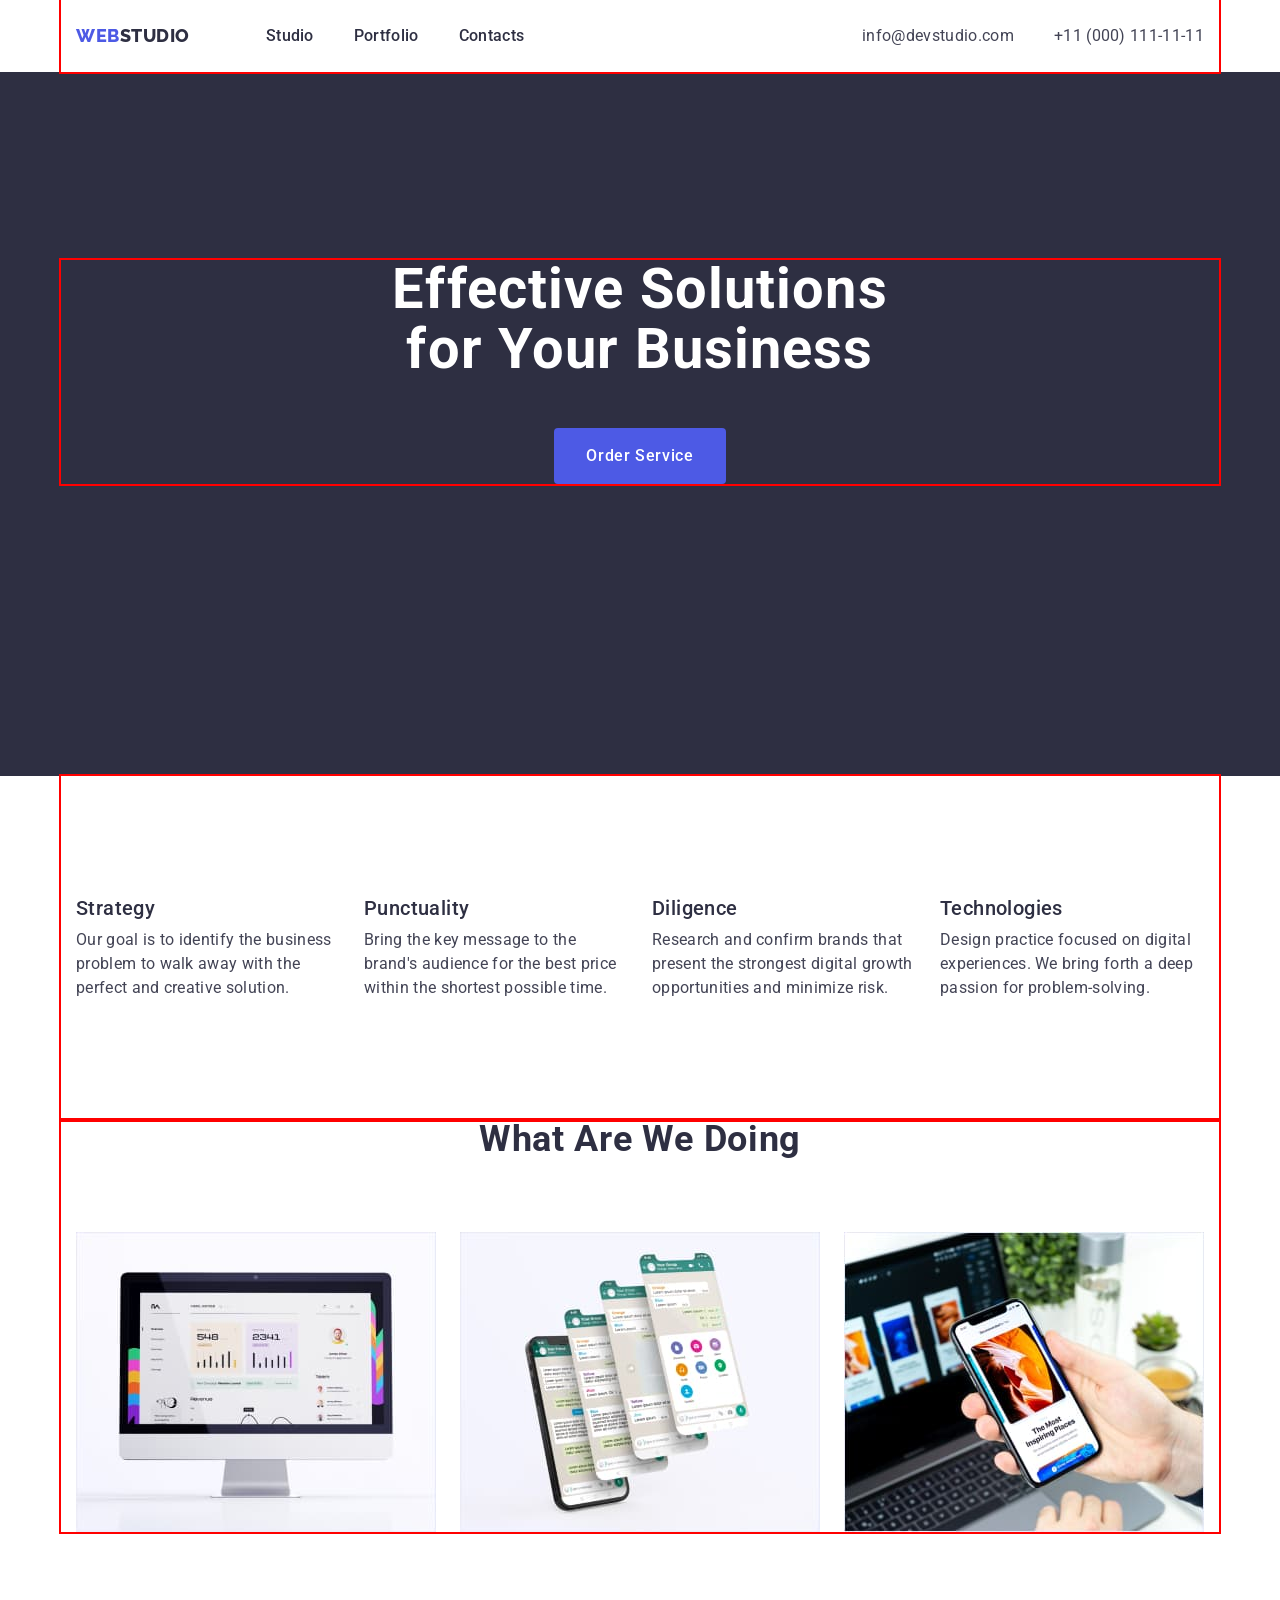
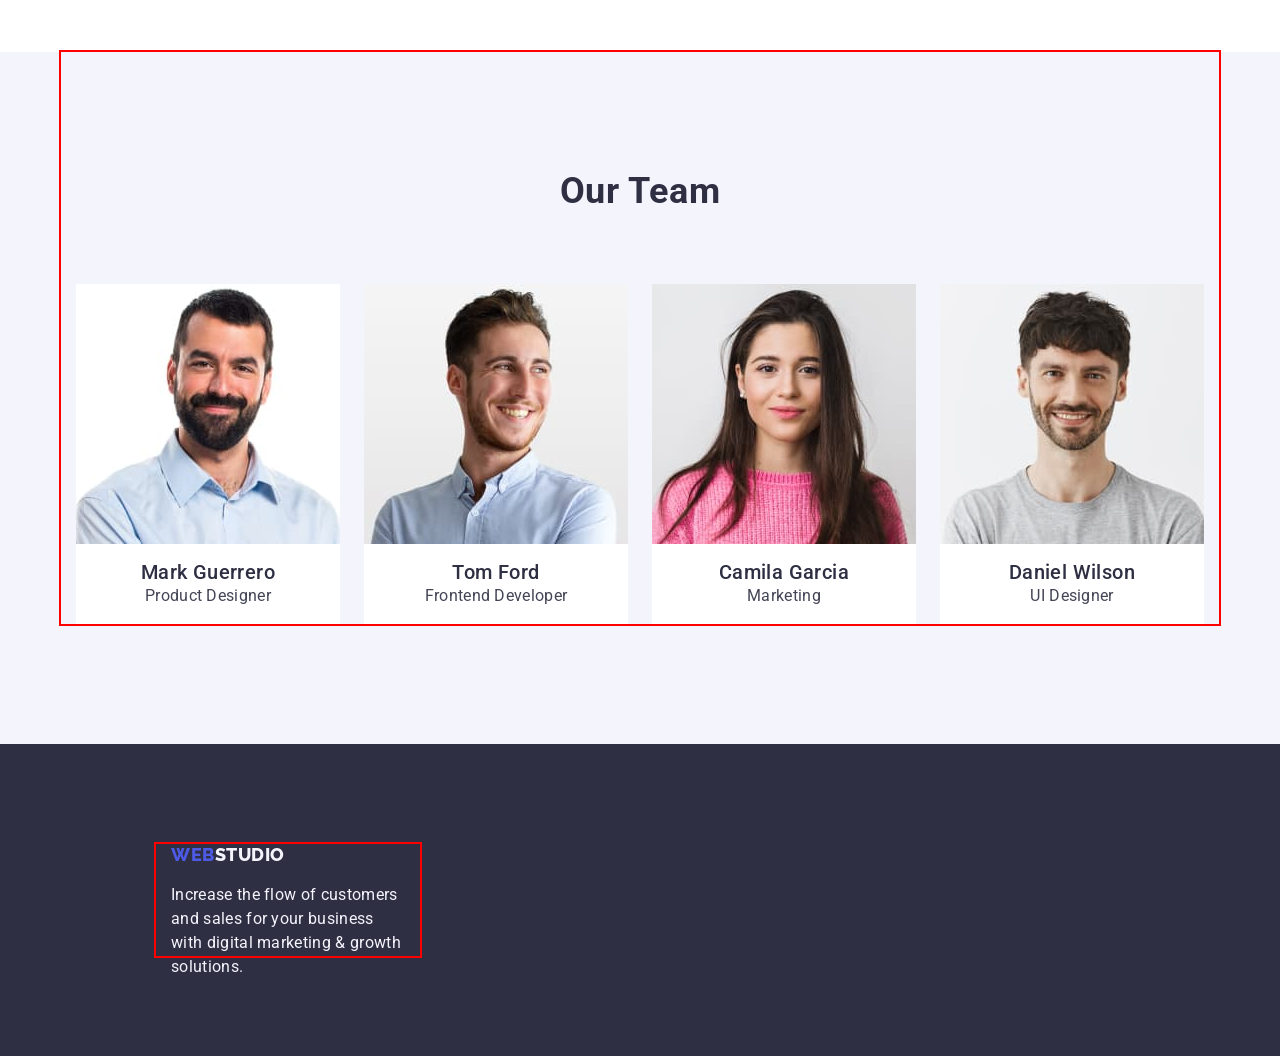
==== index.html @ b0748a9d "hw-03" ====
<!DOCTYPE html>
<html lang="en">
  <head>
    <meta charset="UTF-8" />
    <meta http-equiv="X-UA-Compatible" content="IE=edge" />
    <meta name="viewport" content="width=device-width, initial-scale=1.0" />
    <title>Studio</title>    
    <link rel="preconnect" href="https://fonts.googleapis.com">
<link rel="preconnect" href="https://fonts.gstatic.com" crossorigin>
<link href="https://fonts.googleapis.com/css2?family=Montserrat:wght@400;700&family=Raleway:wght@800&family=Roboto:wght@400;500;700;900&display=swap" rel="stylesheet">
<link rel="stylesheet" href="https://cdn.jsdelivr.net/npm/modern-normalize@1.1.0/modern-normalize.min.css">
<link rel="stylesheet" href="./css/styles.css">
  </head>
  <body>
    <!-- Header -->
    <header class="header">
      <div class="container header-container">
        <nav class="header-navigation">
          <a class="logo link" href="./index.html"
            >Web<span class="logo-studio">Studio</span></a
          >
          <ul class="page-list list">
            <li class="page-item">
              <a class="page-link link" href="./index.html">Studio</a>
            </li>
            <li class="page-item">
              <a class="page-link link" href="./portfolio.html">Portfolio</a>
            </li>
            <li class="page-item">
              <a class="page-link link" href="">Contacts</a>
            </li>
          </ul>
        </nav>
        <address class="contacts">
          <ul class="contacts-list list">
            <li class="contacts-item">
              <a class="contacts-link link" href="mailto:info@devstudio.com"
                >info@devstudio.com</a
              >
            </li>
            <li class="contacts-item second-item">
              <a class="contacts-link link" href="tel:+110001111111"
                >+11 (000) 111-11-11</a
              >
            </li>
          </ul>
        </address>
      </div>
    </header>
  <main>
    <!-- Hero -->
    <section class="hero">
      <div class="container">
      <h1 class="hero-title">Effective Solutions for Your Business</h1>
      <button type="button" class="hero-button">Order Service</button>
      </div>
    </section>
    <!-- Advantages -->
    <section>
      <div class="container">
      <h2 hidden class="advantage">Principles</h2>
        <ul class="advantage-list list">
        <li class="advantage-item">
          <h3 class="advantage-title">Strategy</h3>
          <p class="advantage-text">
        Our goal is to identify the business problem to walk away with the
        perfect and creative solution.
      </p>
        </li>
        <li class="advantage-item">
          <h3 class="advantage-title">Punctuality</h3>
      <p class="advantage-text">
        Bring the key message to the brand's audience for the best price within
        the shortest possible time.
      </p></li>
        <li class="advantage-item">
          <h3 class="advantage-title">Diligence</h3>
      <p class="advantage-text">
        Research and confirm brands that present the strongest digital growth
        opportunities and minimize risk.
      </p></li>
        <li class="advantage-item"> 
          <h3 class="advantage-title">Technologies</h3>
      <p class="advantage-text">
        Design practice focused on digital experiences. We bring forth a deep
        passion for problem-solving.
      </p></li>
      </ul>       
      </div>           
    </section>
    <!-- Activities -->
          <section class="activities-section">
            <div class="container">
        <h2 class="activities">What are we doing</h2>
        <ul class="activities-list list">
            <li class="activities-item"><img src="./images/monitor.jpg" alt="monitor" width="360" height="300"></li>
            <li class="activities-item"><img src="./images/phone.jpg" alt="phone" width="360" height="300"></li>
            <li class="activities-item"><img src="./images/desktop.jpg" alt="desktop" width="360" height="300"></li>
        </ul>
        </div>
    </section>
    <!-- Team -->
    <section class="team-section">
      <div class="container">
      <h2 class="team">Our Team</h2>
        <ul class="team-list list">
        <li class="team-item"><img src="./images/man-photo-1.jpg" alt="man photo" width="264" height="260" />
        <div class="name">
        <h3 class="team-title">Mark Guerrero</h3>
        <p class="team-text">Product Designer</p></div></li>
        <li class="team-item"><img src="./images/man-photo-2.jpg" alt="man photo" width="264" height="260" />
        <div class="name">
        <h3 class="team-title">Tom Ford</h3>
        <p class="team-text">Frontend Developer</p></div></li>
        <li class="team-item"><img src="./images/woman-photo.jpg" alt="woman photo" width="264" height="260" />
        <div class="name">
        <h3 class="team-title">Camila Garcia</h3>
        <p class="team-text">Marketing</p></div></li>
        <li class="team-item"><img src="./images/man-photo-3.jpg" alt="man photo" width="264" height="260" />
        <div class="name">
        <h3 class="team-title">Daniel Wilson</h3>
        <p class="team-text">UI Designer</p></div></li>
    </ul>
    </div>
    </section>
  </main>
    <!-- Footer -->    
  <footer class="footer">
    <div class="container footer-container">
    <a class="logo link" href="./index.html"
      >Web<span class="logo-studio-footer">Studio</span></a>
    <p class="footer-text">Increase the flow of customers and sales for your business with digital marketing & growth solutions.</p>
    </div>
  </footer>
</html>
---- css/styles.css ----
:root {
    --title-color-one: #2e2f42;
    --title-color-two: #ffffff;
    --text-color-one: #434455;
    --text-color-two: #f4f4fd;
    --background-color-one: #2e2f42;
    --background-color-two: #f4f4fd;
}

body {
    font-family: "Roboto", sans-serif;
    color: #434455;
    background-color: #ffffff;
}

p,
h1,
h2,
h3,
h4,
h5,
h6 {
    margin: 0;
}

ul,
ol {
    margin: 0;
    padding: 0;
}

img {
    display: block;
}

.list {
    list-style: none;
}

.link {
    text-decoration: none;
}

.container {
    width: 1158px;
    padding-left: 15px;
    padding-right: 15px;
    margin: 0 auto;
    outline: 2px solid red;
}

/* Header */

.header-container {
    display: flex;
    align-items: center;
}

.header-navigation {
    display: flex;
    align-items: center;
}

.logo {
    font-family: 'Raleway', sans-serif;
    font-weight: 800;
    font-size: 18px;
    line-height: 1.17;
    letter-spacing: 0.03em;
    text-transform: uppercase;
    color: #4D5AE5;
}

.logo-studio {
    margin-right: 76px;
    color: var(--title-color-one);
}

.page-list {
    display: flex;
    gap: 40px;
    padding-top: 24px;
    padding-bottom: 24px;
}

.contacts {
    margin-left: auto;
}

.contacts-list {
    display: flex;
    gap: 40px;


}

.contacts-item {
    display: flex;
}

.page-link {
    font-weight: 500;
    font-size: 16px;
    line-height: 1.5;
    letter-spacing: 0.02em;
    color: var(--title-color-one);
}

.page-link:hover,
.page-link:focus {
    color: #404bbf;
}

.contacts {
    font-style: normal;
}

.contacts-link {
    font-style: normal;
    font-size: 16px;
    line-height: 1.5;
    letter-spacing: 0.02em;
    color: var(--text-color-one);
}

.contacts-link:hover,
.contacts-link:focus {
    color: #404bbf;
}


/* Hero */

.hero {
    background-color: var(--background-color-one);
    padding-top: 188px;
    padding-bottom: 292px;
}

.hero-title {
    font-weight: 700;
    font-size: 56px;
    line-height: 1.07;
    text-align: center;
    letter-spacing: 0.02em;
    color: var(--title-color-two);
    margin-bottom: 48px;
    max-width: 496px;
    margin-left: auto;
    margin-right: auto;
}

.hero-button {
    font-family: 'Roboto', sans-serif;
    background: #4D5AE5;
    font-weight: 500;
    font-size: 16px;
    line-height: 1.5;
    letter-spacing: 0.04em;
    color: #FFFFFF;
    cursor: pointer;
    display: block;
    min-width: 169px;
    height: 56px;
    margin-top: 48px;
    padding: 16px 32px;
    border-radius: 4px;
    border: none;
    margin-left: auto;
    margin-right: auto;
}

.hero-button:hover,
.hero-button:focus {
    background-color: #404bbf;
}

/* Advantages */

.advantage-list {
    display: flex;
    gap: 24px;
}

.advantage-item {
    display: block;
}

.advantage-title {
    font-weight: 500;
    font-size: 20px;
    line-height: 1.2;
    letter-spacing: 0.02em;
    color: var(--title-color-one);
    margin-bottom: 8px;
    padding-top: 120px;
}

.advantage-text {
    font-size: 16px;
    line-height: 1.5;
    letter-spacing: 0.02em;
    color: var(--text-color-one);
    max-width: 264px;
    padding-bottom: 120px;
}

/* Activities */

.activities-section {
    padding-bottom: 120px;
}

.activities {
    font-size: 36px;
    line-height: 1.11;
    text-align: center;
    letter-spacing: 0.02em;
    text-transform: capitalize;
    color: var(--title-color-one);
    margin-bottom: 72px;

}

.activities-list {
    display: flex;
    gap: 24px;
}

/* Team */

.team-section {
    background-color: var(--background-color-two);
    padding-bottom: 120px;
}

.team {
    font-weight: 700;
    font-size: 36px;
    line-height: 1.11;
    text-align: center;
    letter-spacing: 0.02em;
    text-transform: capitalize;
    color: var(--title-color-one);
    margin-bottom: 72px;
    padding-top: 120px;
}

.team-list {
    display: flex;
    gap: 24px;
}

.team-item {
    background-color: #ffffff;
}

.name {
    display: block;
    padding: 16px 32px;
    max-width: 232px;
    margin-left: auto;
    margin-right: auto;
}

.team-title {
    font-weight: 500;
    font-size: 20px;
    line-height: 1.2;
    letter-spacing: 0.02em;
    color: var(--title-color-one);
    border-radius: 0px 0px 4px 4px;
    text-align: center;
}

.team-text {
    font-size: 16px;
    line-height: 1.5;
    letter-spacing: 0.02em;
    color: var(--text-color-one);
    text-align: center;
}

/* Portfolio */


/* Buttons */

.button-list {
    margin-top: 96px;
    margin-bottom: 72px;
}

.button-item {
    font-family: inherit;
    background-color: #f4f4fd;
    font-weight: 500;
    font-size: 16px;
    line-height: 1.5;
    letter-spacing: 0.04em;
    color: #4D5AE5;
    cursor: pointer;
}

.button-item:hover,
.button-item:focus {
    background-color: #404bbf;
    color: #ffffff;
}

/* Projects */

.bar-title {
    font-weight: 500;
    font-size: 20px;
    line-height: 1.2;
    letter-spacing: 0.02em;
    color: var(--title-color-one);
    margin-top: 32px;
    margin-bottom: 8px;
}

.bar-text {
    font-size: 16px;
    line-height: 1.5;
    letter-spacing: 0.02em;
    color: var(--text-color-one);
}

/* Footer */

.footer {
    background-color: var(--background-color-one);
    width: 1440px;
    height: 312px;
    width: 1440px;
    height: 312px;
    padding-top: 100px;
    padding-bottom: 100px;
}

.footer-text {
    font-size: 16px;
    line-height: 1.5;
    letter-spacing: 0.02em;
    color: var(--text-color-two);
    margin-top: 17.5px;
}

.logo-studio-footer {
    color: var(--text-color-two);
}

.footer-container {
    display: block;
    width: 264px;
    height: 112px;
    margin-left: 156px;
    margin-right: 1020px;
}
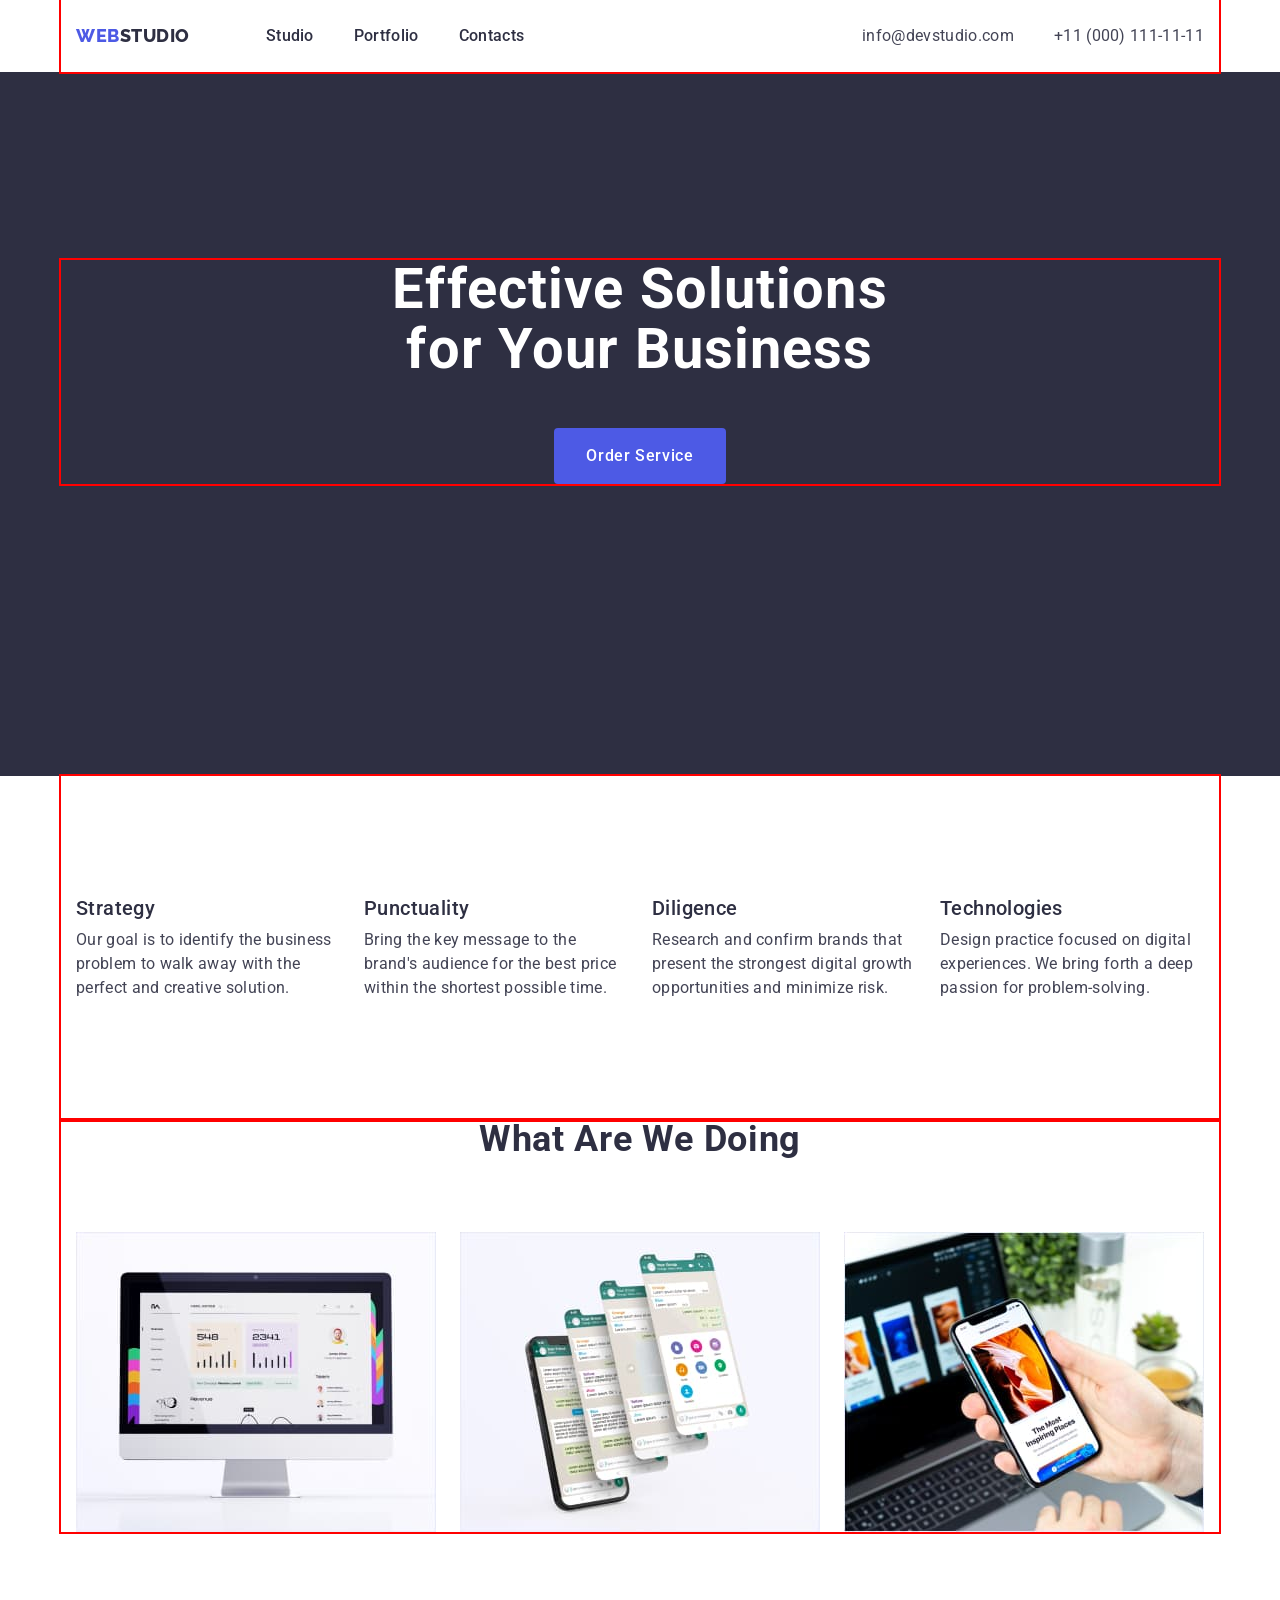
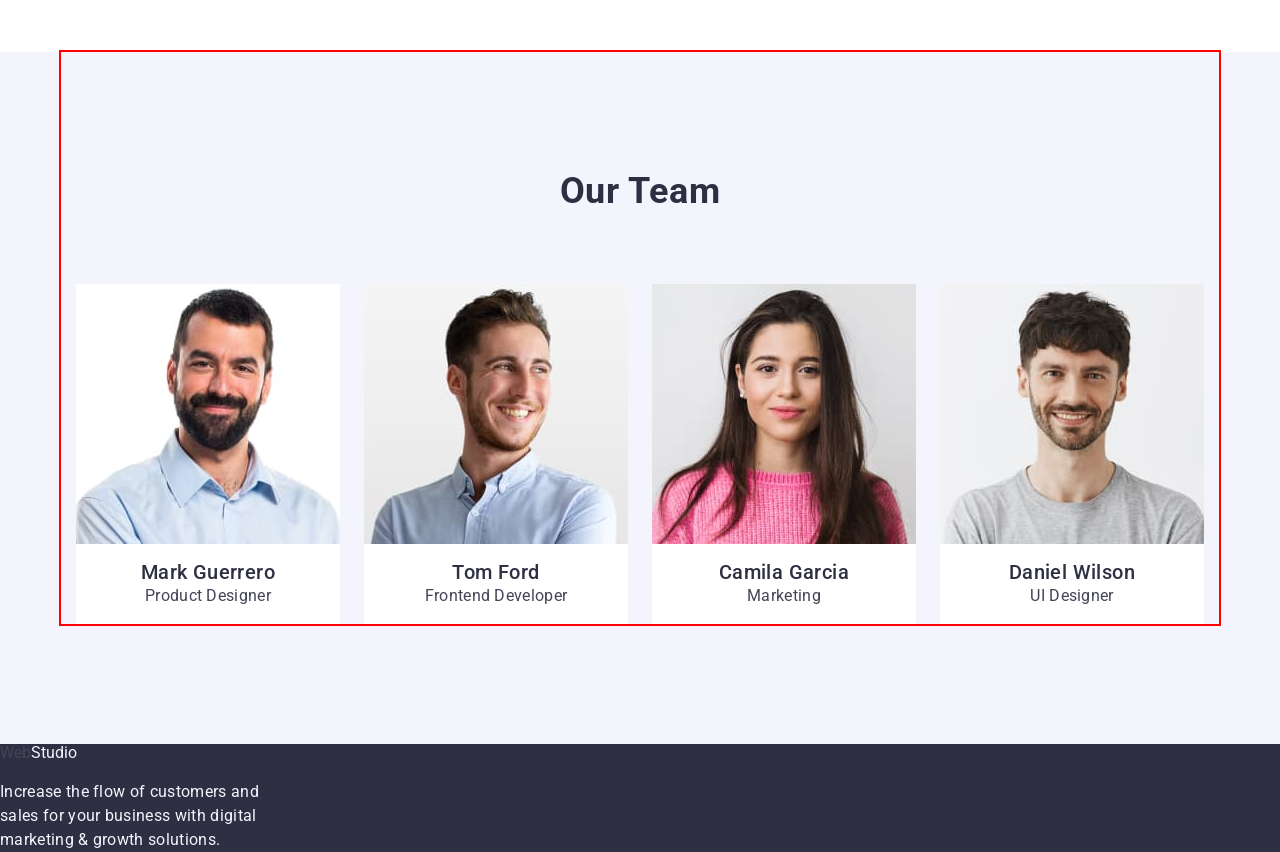
==== commit 9f2ccb0a: "hw-03" ====
--- a/index.html
+++ b/index.html
@@ -126,9 +126,8 @@
   </main>
     <!-- Footer -->    
   <footer class="footer">
-    <div class="container footer-container">
-    <a class="logo link" href="./index.html"
-      >Web<span class="logo-studio-footer">Studio</span></a>
+    <div class="container>
+    <a class="logo link" href="./index.html">Web<span class="logo-studio-footer">Studio</span></a>
     <p class="footer-text">Increase the flow of customers and sales for your business with digital marketing & growth solutions.</p>
     </div>
   </footer>
--- a/css/styles.css
+++ b/css/styles.css
@@ -331,12 +331,20 @@
 
 .footer {
     background-color: var(--background-color-one);
-    width: 1440px;
-    height: 312px;
-    width: 1440px;
-    height: 312px;
-    padding-top: 100px;
-    padding-bottom: 100px;
+    padding-top: 100px 0px;
+}
+
+.logo link {
+    display: inline-block;
+    margin-bottom: 16px;
+    font-family: 'Raleway', sans-serif;
+    font-weight: 800;
+    font-size: 18px;
+    line-height: 1.17;
+    letter-spacing: 0.03em;
+    text-transform: uppercase;
+    color: #4D5AE5;
+    text text-decoration: none;
 }
 
 .footer-text {
@@ -344,17 +352,10 @@
     line-height: 1.5;
     letter-spacing: 0.02em;
     color: var(--text-color-two);
+    max-width: 264px;
     margin-top: 17.5px;
 }
 
 .logo-studio-footer {
     color: var(--text-color-two);
-}
-
-.footer-container {
-    display: block;
-    width: 264px;
-    height: 112px;
-    margin-left: 156px;
-    margin-right: 1020px;
 }
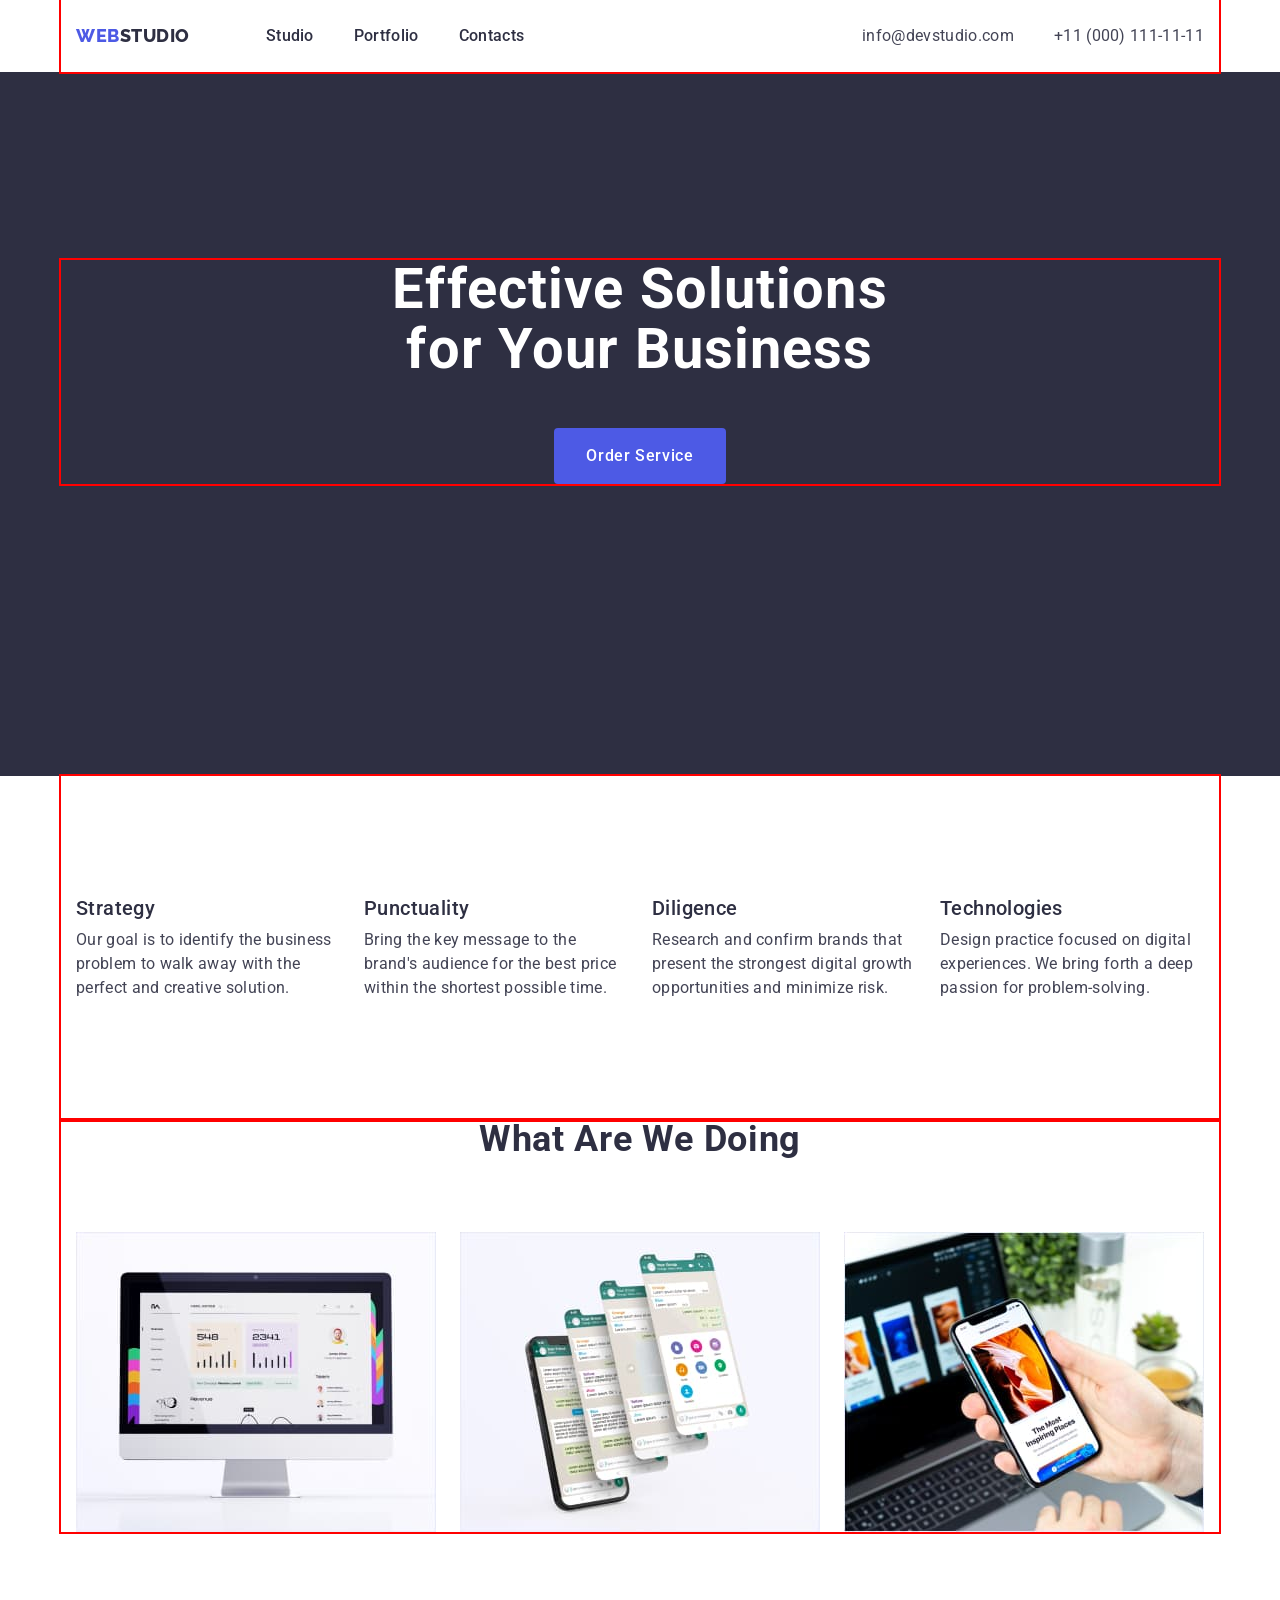
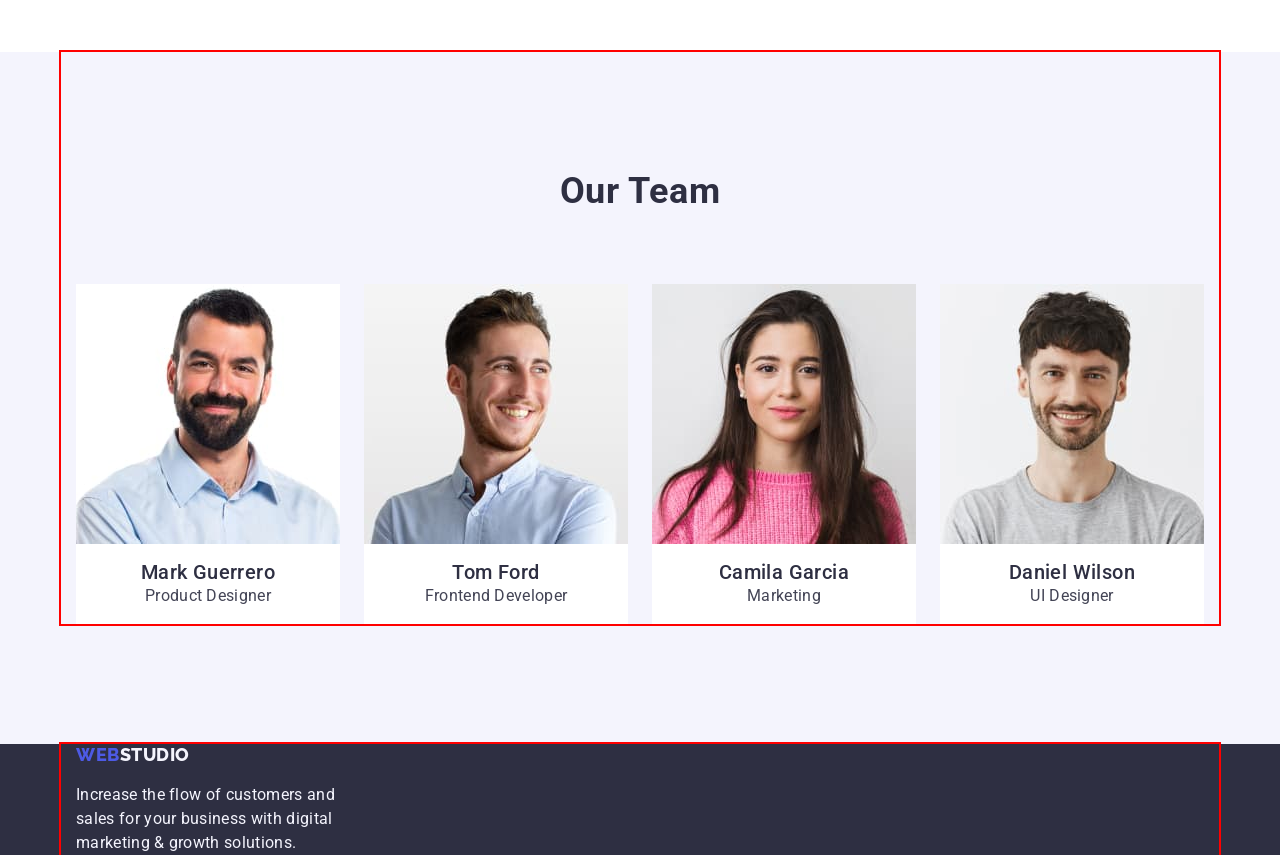
==== commit e4dc596b: "hw-03" ====
--- a/index.html
+++ b/index.html
@@ -126,7 +126,7 @@
   </main>
     <!-- Footer -->    
   <footer class="footer">
-    <div class="container>
+    <div class="container">
     <a class="logo link" href="./index.html">Web<span class="logo-studio-footer">Studio</span></a>
     <p class="footer-text">Increase the flow of customers and sales for your business with digital marketing & growth solutions.</p>
     </div>
--- a/css/styles.css
+++ b/css/styles.css
@@ -334,6 +334,14 @@
     padding-top: 100px 0px;
 }
 
+.container {
+    width: 1158px;
+    margin-left: auto;
+    margin-right: auto;
+    padding-left: 15px;
+    padding-right: 15px;
+}
+
 .logo link {
     display: inline-block;
     margin-bottom: 16px;
@@ -344,7 +352,6 @@
     letter-spacing: 0.03em;
     text-transform: uppercase;
     color: #4D5AE5;
-    text text-decoration: none;
 }
 
 .footer-text {
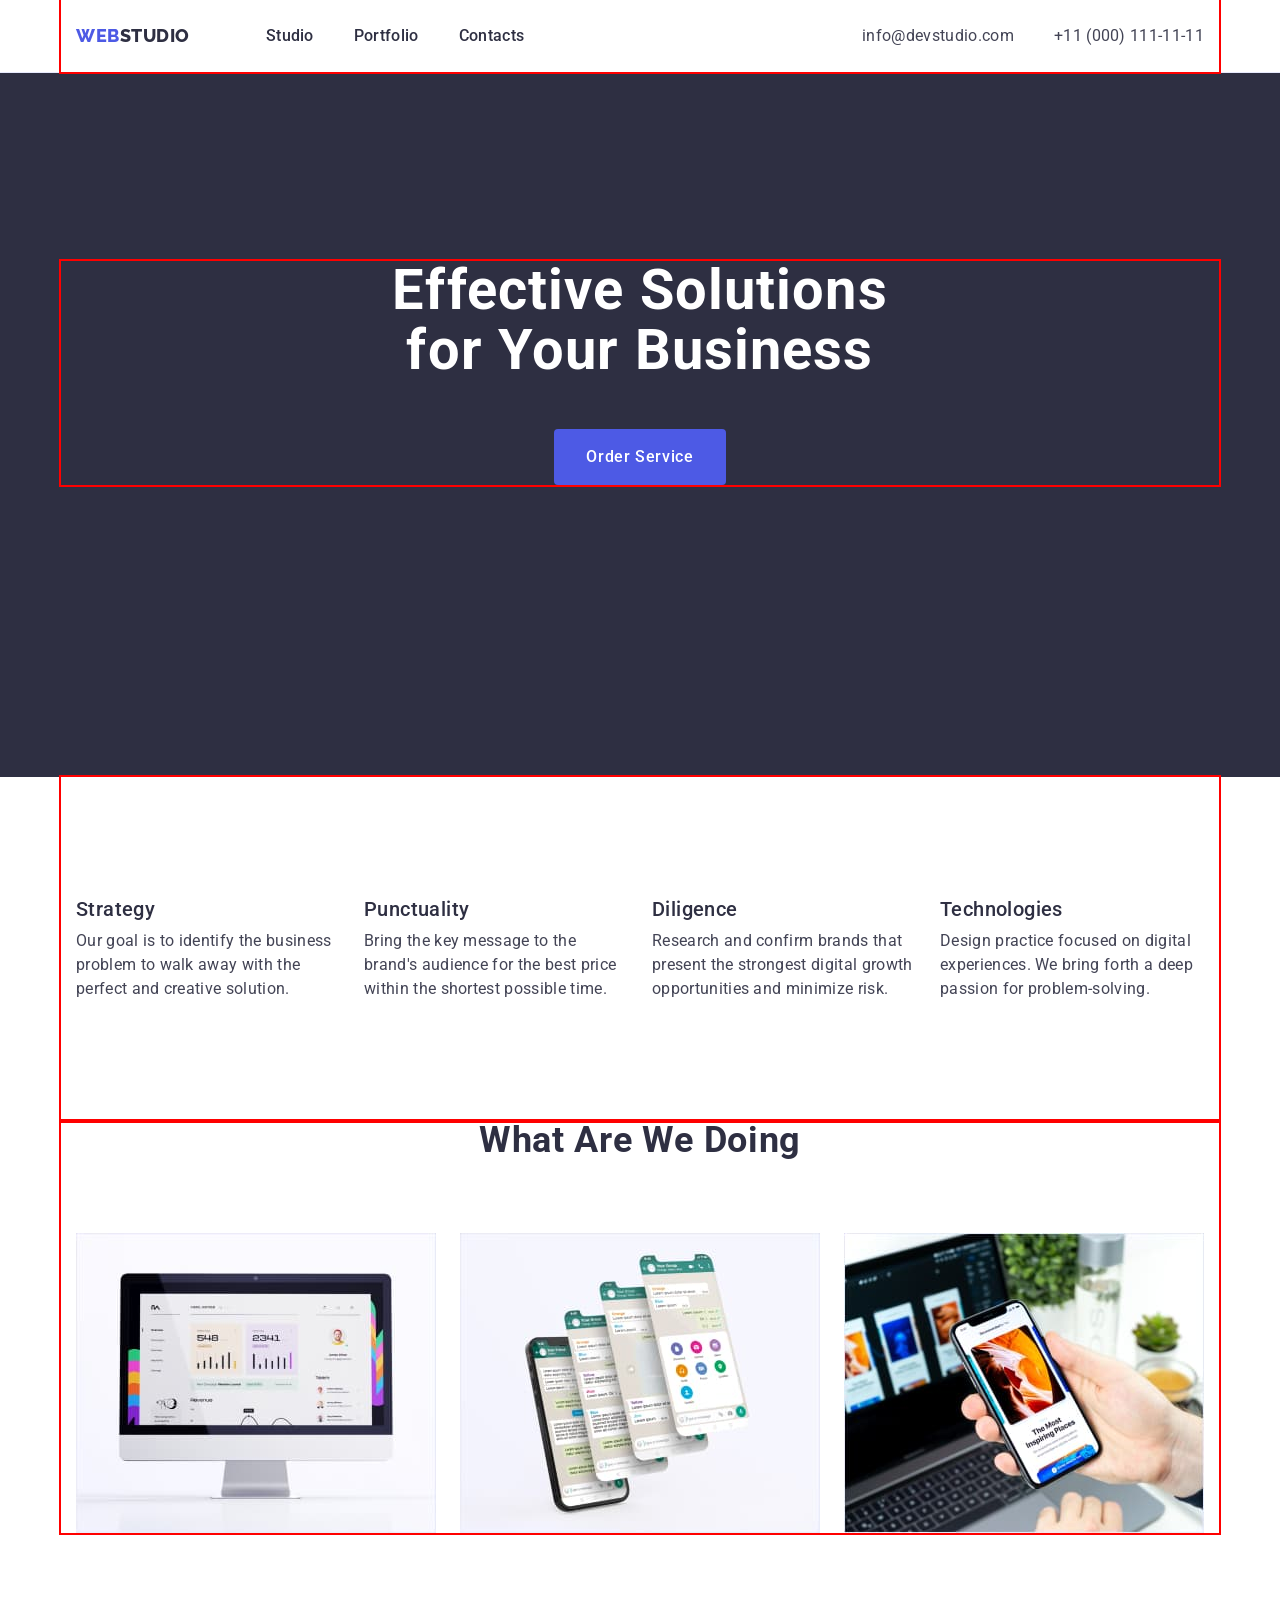
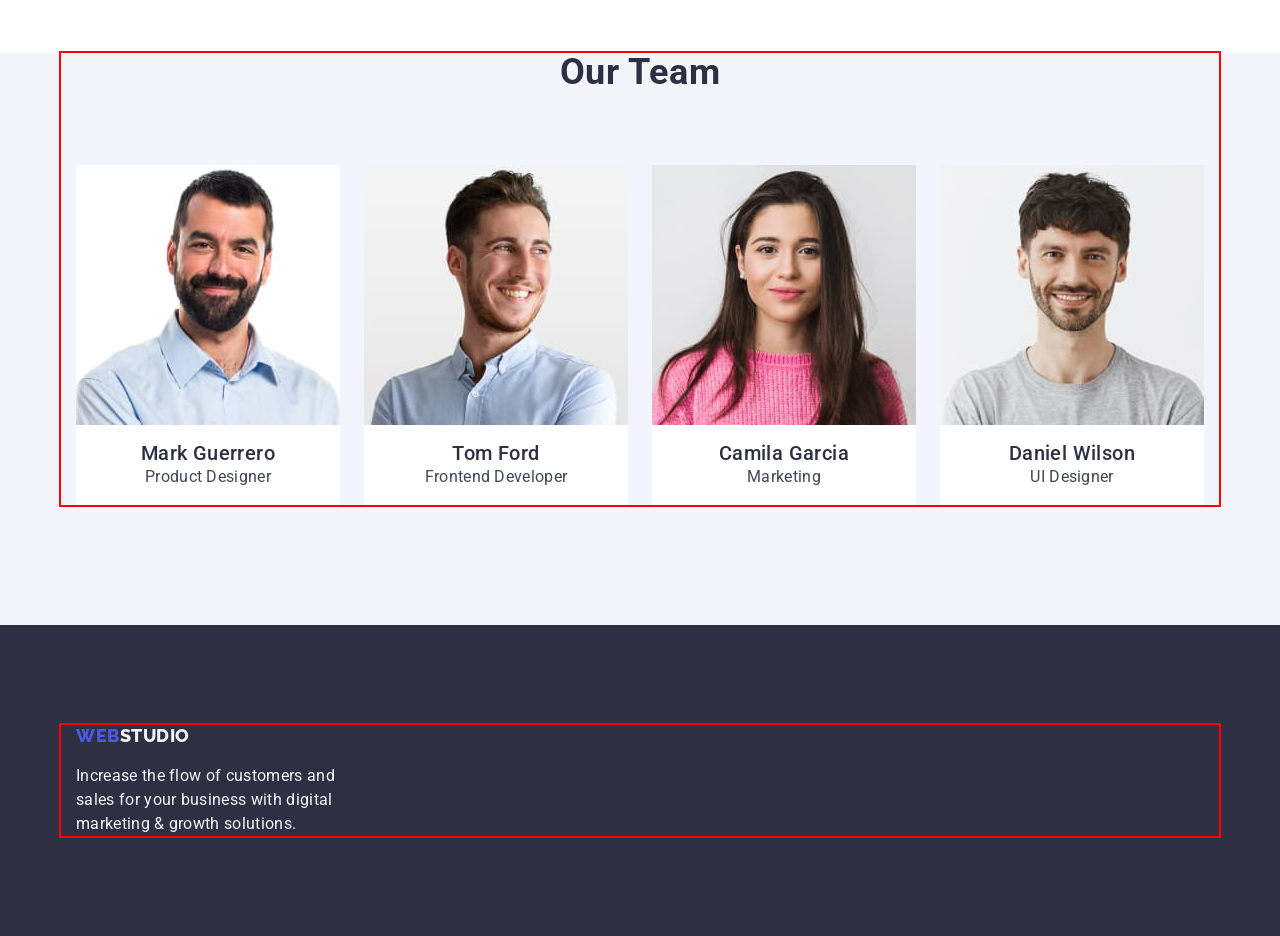
==== commit 051e0ebe: "hw-03" ====
--- a/index.html
+++ b/index.html
@@ -89,15 +89,15 @@
       </div>           
     </section>
     <!-- Activities -->
-          <section class="activities-section">
-            <div class="container">
+    <section class="activities-section">
+      <div class="container">
         <h2 class="activities">What are we doing</h2>
         <ul class="activities-list list">
             <li class="activities-item"><img src="./images/monitor.jpg" alt="monitor" width="360" height="300"></li>
             <li class="activities-item"><img src="./images/phone.jpg" alt="phone" width="360" height="300"></li>
             <li class="activities-item"><img src="./images/desktop.jpg" alt="desktop" width="360" height="300"></li>
         </ul>
-        </div>
+      </div>
     </section>
     <!-- Team -->
     <section class="team-section">
--- a/css/styles.css
+++ b/css/styles.css
@@ -51,6 +51,10 @@
 
 /* Header */
 
+.header {
+    border-bottom: 1px solid #E7E9FC;
+}
+
 .header-container {
     display: flex;
     align-items: center;
@@ -90,8 +94,6 @@
 .contacts-list {
     display: flex;
     gap: 40px;
-
-
 }
 
 .contacts-item {
@@ -243,7 +245,6 @@
     text-transform: capitalize;
     color: var(--title-color-one);
     margin-bottom: 72px;
-    padding-top: 120px;
 }
 
 .team-list {
@@ -286,20 +287,31 @@
 
 /* Buttons */
 
+.main-section {
+    padding-bottom: 120px;
+}
+
 .button-list {
     margin-top: 96px;
     margin-bottom: 72px;
+    display: flex;
+    gap: 24px;
+    justify-content: center;
 }
 
 .button-item {
     font-family: inherit;
-    background-color: #f4f4fd;
+    background-color: var(--text-color-two);
     font-weight: 500;
     font-size: 16px;
     line-height: 1.5;
     letter-spacing: 0.04em;
     color: #4D5AE5;
     cursor: pointer;
+    padding: 12px 24px;
+    background: #F4F4FD;
+    border: 1px solid #E7E9FC;
+    border-radius: 4px;
 }
 
 .button-item:hover,
@@ -308,7 +320,23 @@
     color: #ffffff;
 }
 
+.first-button {
+    background: #404BBF;
+    box-shadow: 0px 3px 1px rgba(0, 0, 0, 0.1), 0px 2px 1px rgba(0, 0, 0, 0.08), 0px 2px 2px rgba(0, 0, 0, 0.12);
+    color: var(--title-color-two);
+    cursor: pointer;
+}
+
 /* Projects */
+
+.bar-list {
+    display: flex;
+    flex-wrap: wrap;
+    gap: 24px;
+    text-align: center;
+    row-gap: 48px;
+
+}
 
 .bar-title {
     font-weight: 500;
@@ -318,6 +346,7 @@
     color: var(--title-color-one);
     margin-top: 32px;
     margin-bottom: 8px;
+    text-align: center;
 }
 
 .bar-text {
@@ -325,21 +354,22 @@
     line-height: 1.5;
     letter-spacing: 0.02em;
     color: var(--text-color-one);
+    text-align: center;
 }
 
 /* Footer */
 
 .footer {
     background-color: var(--background-color-one);
-    padding-top: 100px 0px;
+    padding-top: 100px;
+    padding-bottom: 100px;
 }
 
 .container {
-    width: 1158px;
-    margin-left: auto;
     margin-right: auto;
     padding-left: 15px;
     padding-right: 15px;
+
 }
 
 .logo link {
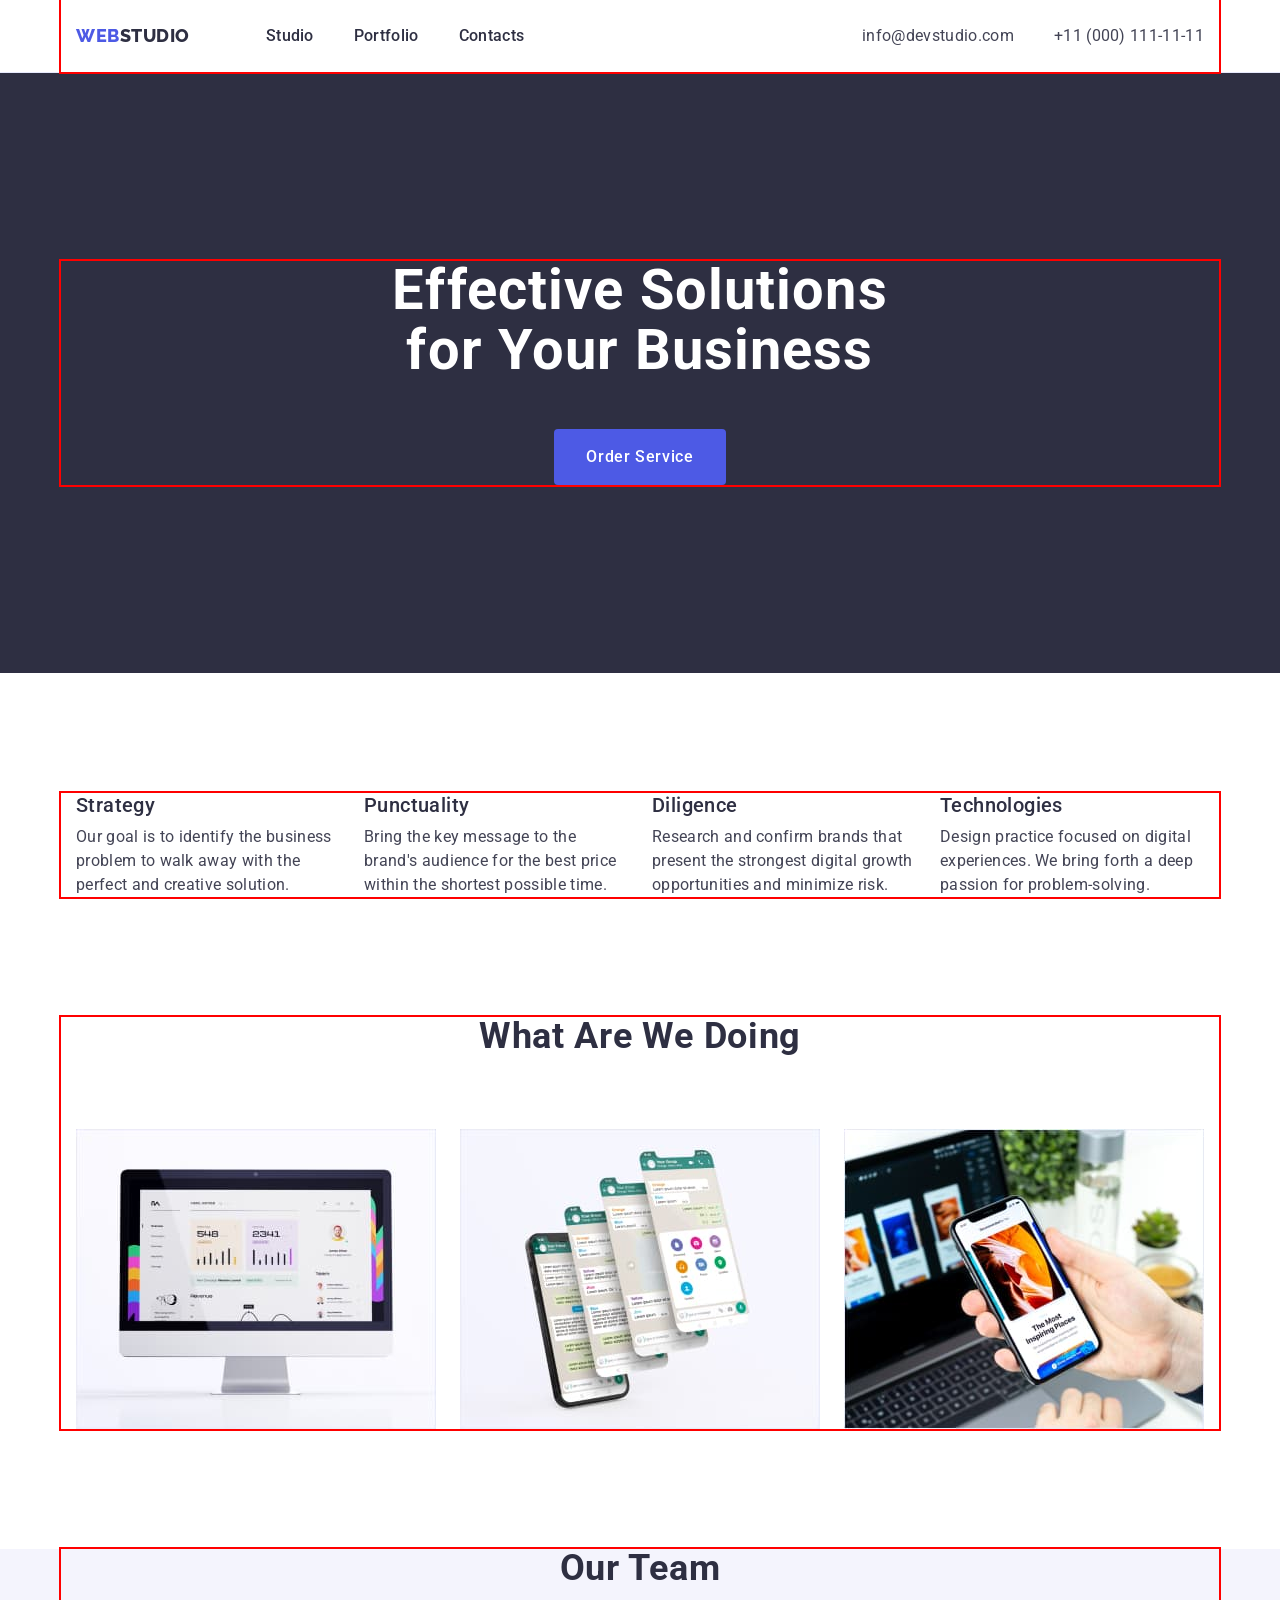
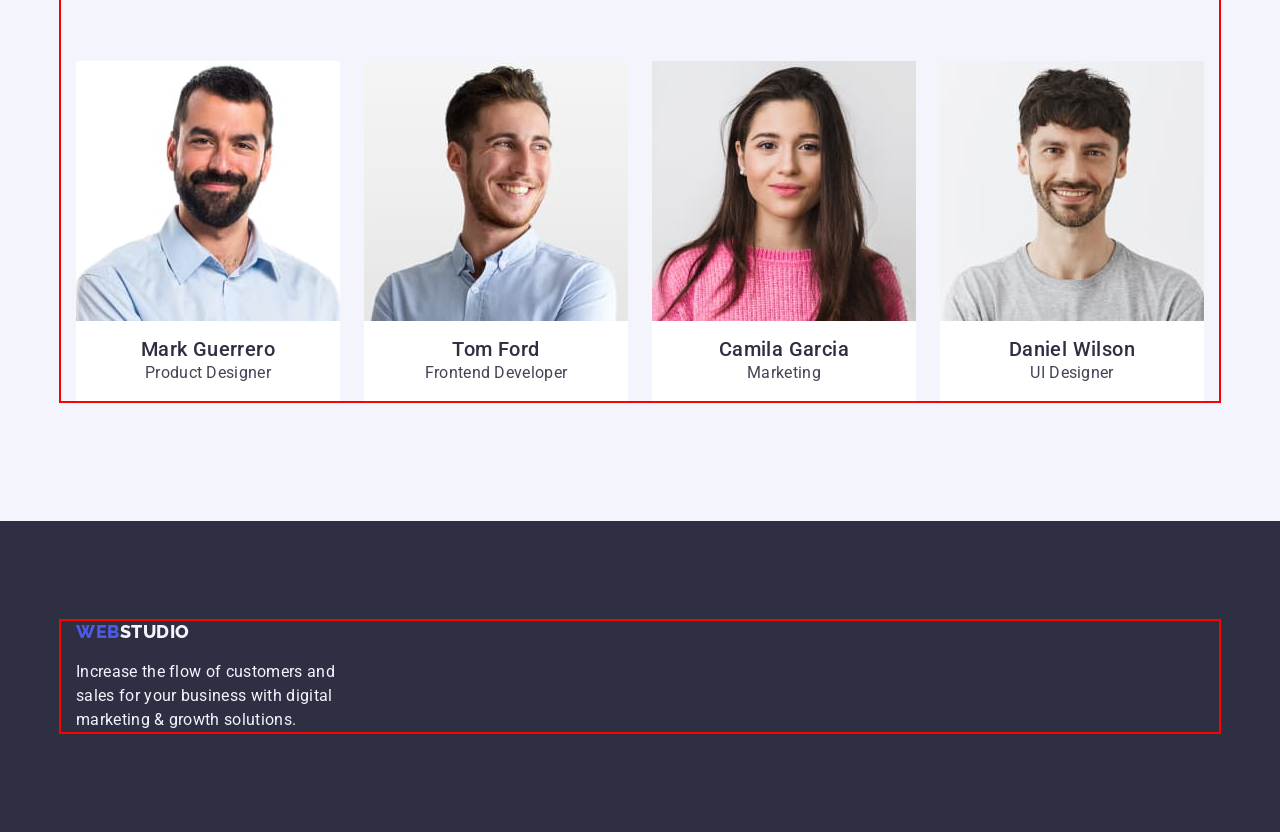
==== commit 926df42a: "hw-03" ====
--- a/index.html
+++ b/index.html
@@ -56,36 +56,36 @@
       </div>
     </section>
     <!-- Advantages -->
-    <section>
+    <section class="advantage-section">
       <div class="container">
       <h2 hidden class="advantage">Principles</h2>
         <ul class="advantage-list list">
-        <li class="advantage-item">
-          <h3 class="advantage-title">Strategy</h3>
-          <p class="advantage-text">
-        Our goal is to identify the business problem to walk away with the
-        perfect and creative solution.
-      </p>
-        </li>
-        <li class="advantage-item">
-          <h3 class="advantage-title">Punctuality</h3>
-      <p class="advantage-text">
-        Bring the key message to the brand's audience for the best price within
-        the shortest possible time.
-      </p></li>
-        <li class="advantage-item">
+          <li class="advantage-item">
+            <h3 class="advantage-title">Strategy</h3>
+            <p class="advantage-text">
+            Our goal is to identify the business problem to walk away with the
+            perfect and creative solution.
+            </p>
+          </li>
+          <li class="advantage-item">
+            <h3 class="advantage-title">Punctuality</h3>
+            <p class="advantage-text">
+            Bring the key message to the brand's audience for the best price within
+            the shortest possible time.
+            </p></li>
+          <li class="advantage-item">
           <h3 class="advantage-title">Diligence</h3>
-      <p class="advantage-text">
-        Research and confirm brands that present the strongest digital growth
-        opportunities and minimize risk.
-      </p></li>
+            <p class="advantage-text">
+            Research and confirm brands that present the strongest digital growth
+            opportunities and minimize risk.
+            </p></li>
         <li class="advantage-item"> 
           <h3 class="advantage-title">Technologies</h3>
-      <p class="advantage-text">
-        Design practice focused on digital experiences. We bring forth a deep
-        passion for problem-solving.
-      </p></li>
-      </ul>       
+          <p class="advantage-text">
+            Design practice focused on digital experiences. We bring forth a deep
+            passion for problem-solving.
+          </p></li>
+        </ul>       
       </div>           
     </section>
     <!-- Activities -->
--- a/css/styles.css
+++ b/css/styles.css
@@ -76,15 +76,14 @@
 }
 
 .logo-studio {
-    margin-right: 76px;
     color: var(--title-color-one);
 }
 
 .page-list {
     display: flex;
     gap: 40px;
-    padding-top: 24px;
-    padding-bottom: 24px;
+    padding: 24px 0;
+    margin-left: 76px;
 }
 
 .contacts {
@@ -136,7 +135,7 @@
 .hero {
     background-color: var(--background-color-one);
     padding-top: 188px;
-    padding-bottom: 292px;
+    padding-bottom: 188px;
 }
 
 .hero-title {
@@ -179,6 +178,10 @@
 
 /* Advantages */
 
+.advantage-section {
+    padding: 120px 0;
+}
+
 .advantage-list {
     display: flex;
     gap: 24px;
@@ -195,7 +198,6 @@
     letter-spacing: 0.02em;
     color: var(--title-color-one);
     margin-bottom: 8px;
-    padding-top: 120px;
 }
 
 .advantage-text {
@@ -204,7 +206,6 @@
     letter-spacing: 0.02em;
     color: var(--text-color-one);
     max-width: 264px;
-    padding-bottom: 120px;
 }
 
 /* Activities */
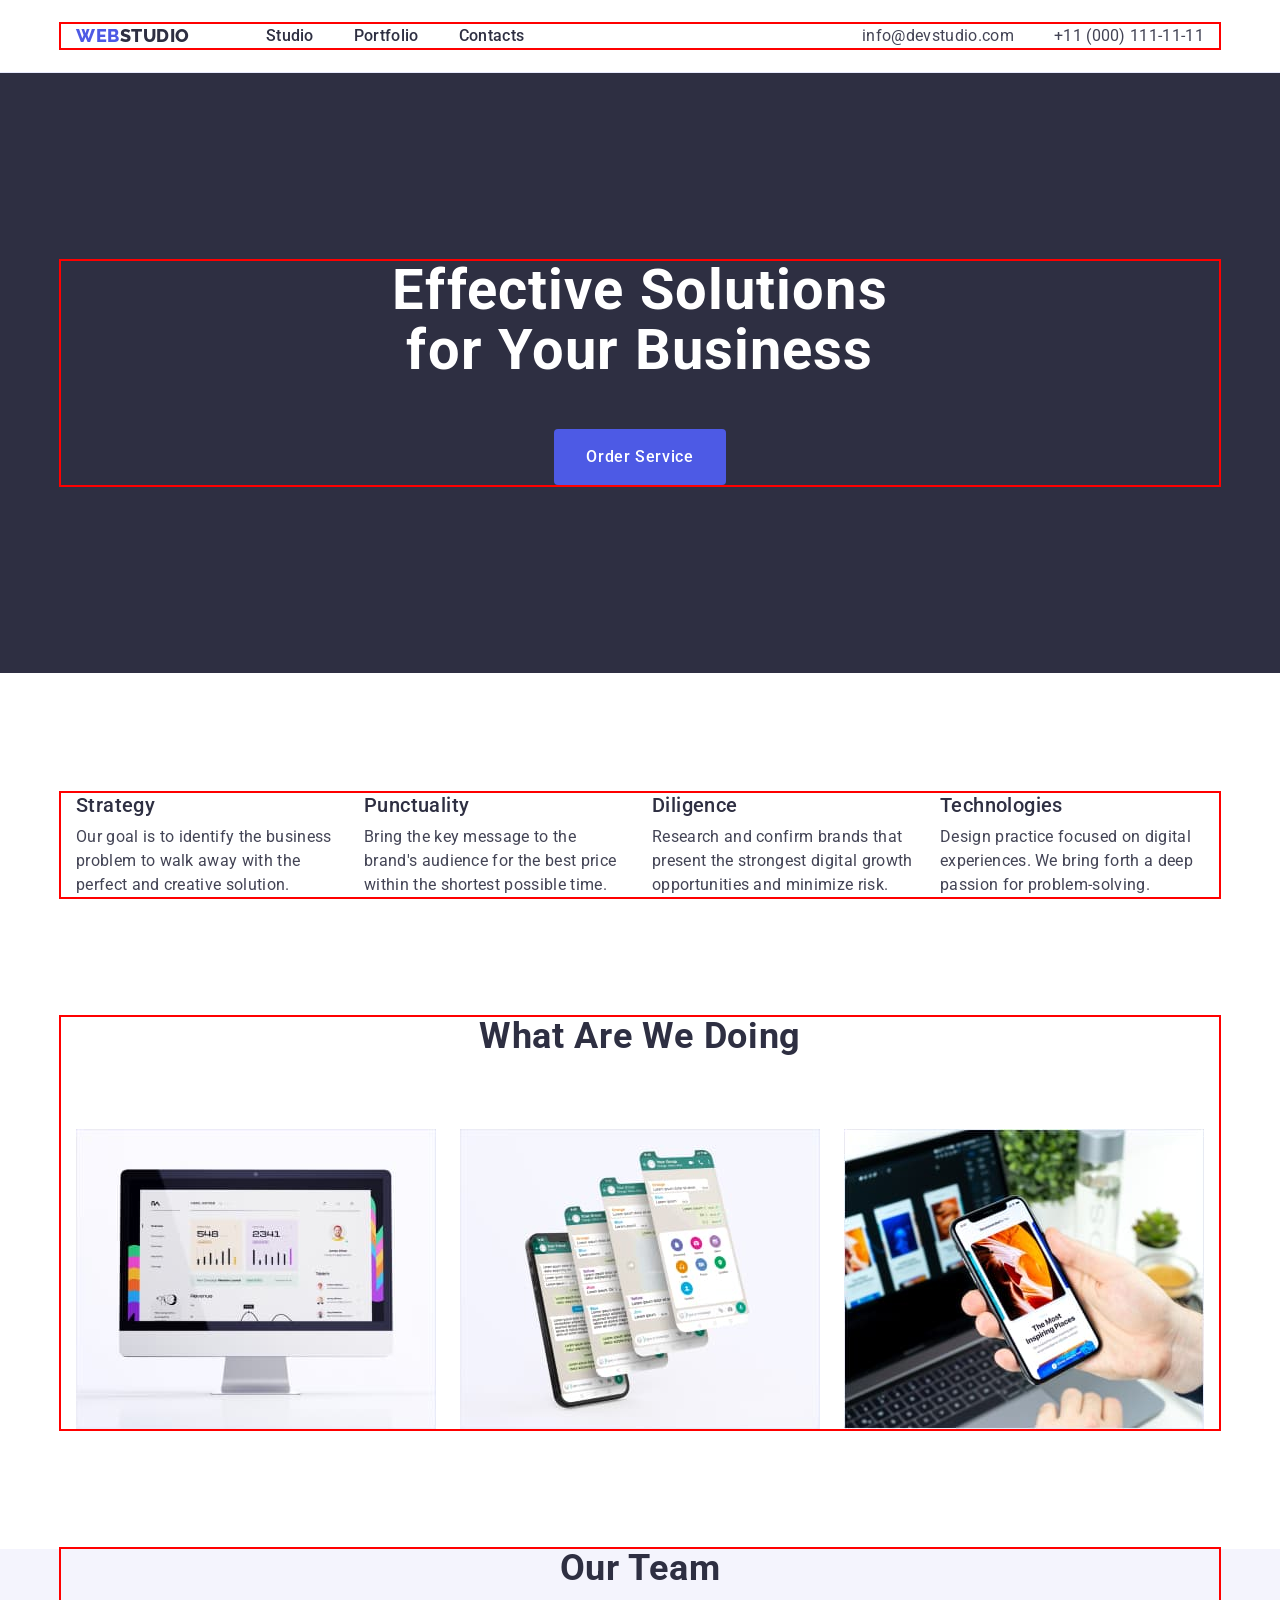
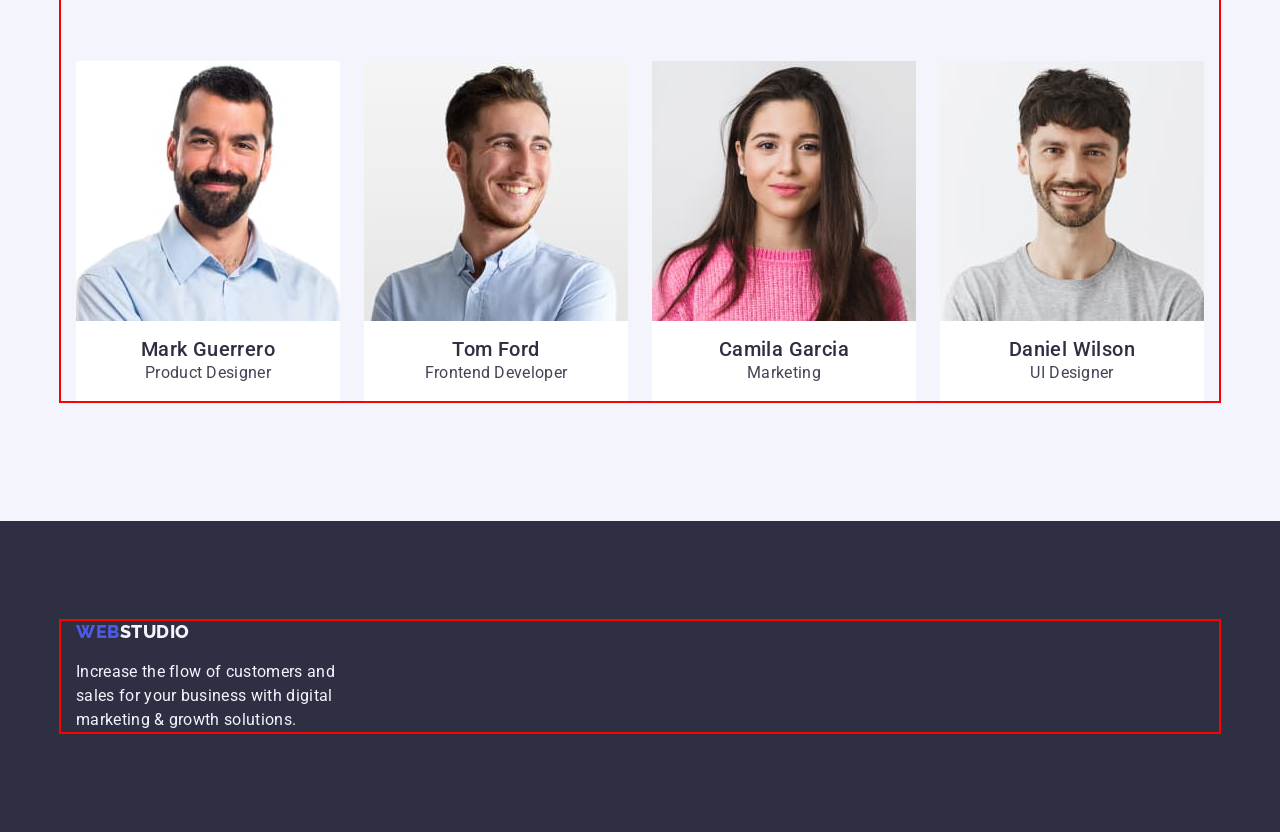
==== commit d4942251: "hw-03" ====
--- a/index.html
+++ b/index.html
@@ -6,10 +6,10 @@
     <meta name="viewport" content="width=device-width, initial-scale=1.0" />
     <title>Studio</title>    
     <link rel="preconnect" href="https://fonts.googleapis.com">
-<link rel="preconnect" href="https://fonts.gstatic.com" crossorigin>
-<link href="https://fonts.googleapis.com/css2?family=Montserrat:wght@400;700&family=Raleway:wght@800&family=Roboto:wght@400;500;700;900&display=swap" rel="stylesheet">
-<link rel="stylesheet" href="https://cdn.jsdelivr.net/npm/modern-normalize@1.1.0/modern-normalize.min.css">
-<link rel="stylesheet" href="./css/styles.css">
+    <link rel="preconnect" href="https://fonts.gstatic.com" crossorigin>
+    <link href="https://fonts.googleapis.com/css2?family=Montserrat:wght@400;700&family=Raleway:wght@800&family=Roboto:wght@400;500;700;900&display=swap" rel="stylesheet">
+    <link rel="stylesheet" href="https://cdn.jsdelivr.net/npm/modern-normalize@1.1.0/modern-normalize.min.css">
+    <link rel="stylesheet" href="./css/styles.css">
   </head>
   <body>
     <!-- Header -->
--- a/css/styles.css
+++ b/css/styles.css
@@ -53,6 +53,7 @@
 
 .header {
     border-bottom: 1px solid #E7E9FC;
+    padding: 24px 0;
 }
 
 .header-container {
@@ -82,7 +83,6 @@
 .page-list {
     display: flex;
     gap: 40px;
-    padding: 24px 0;
     margin-left: 76px;
 }
 
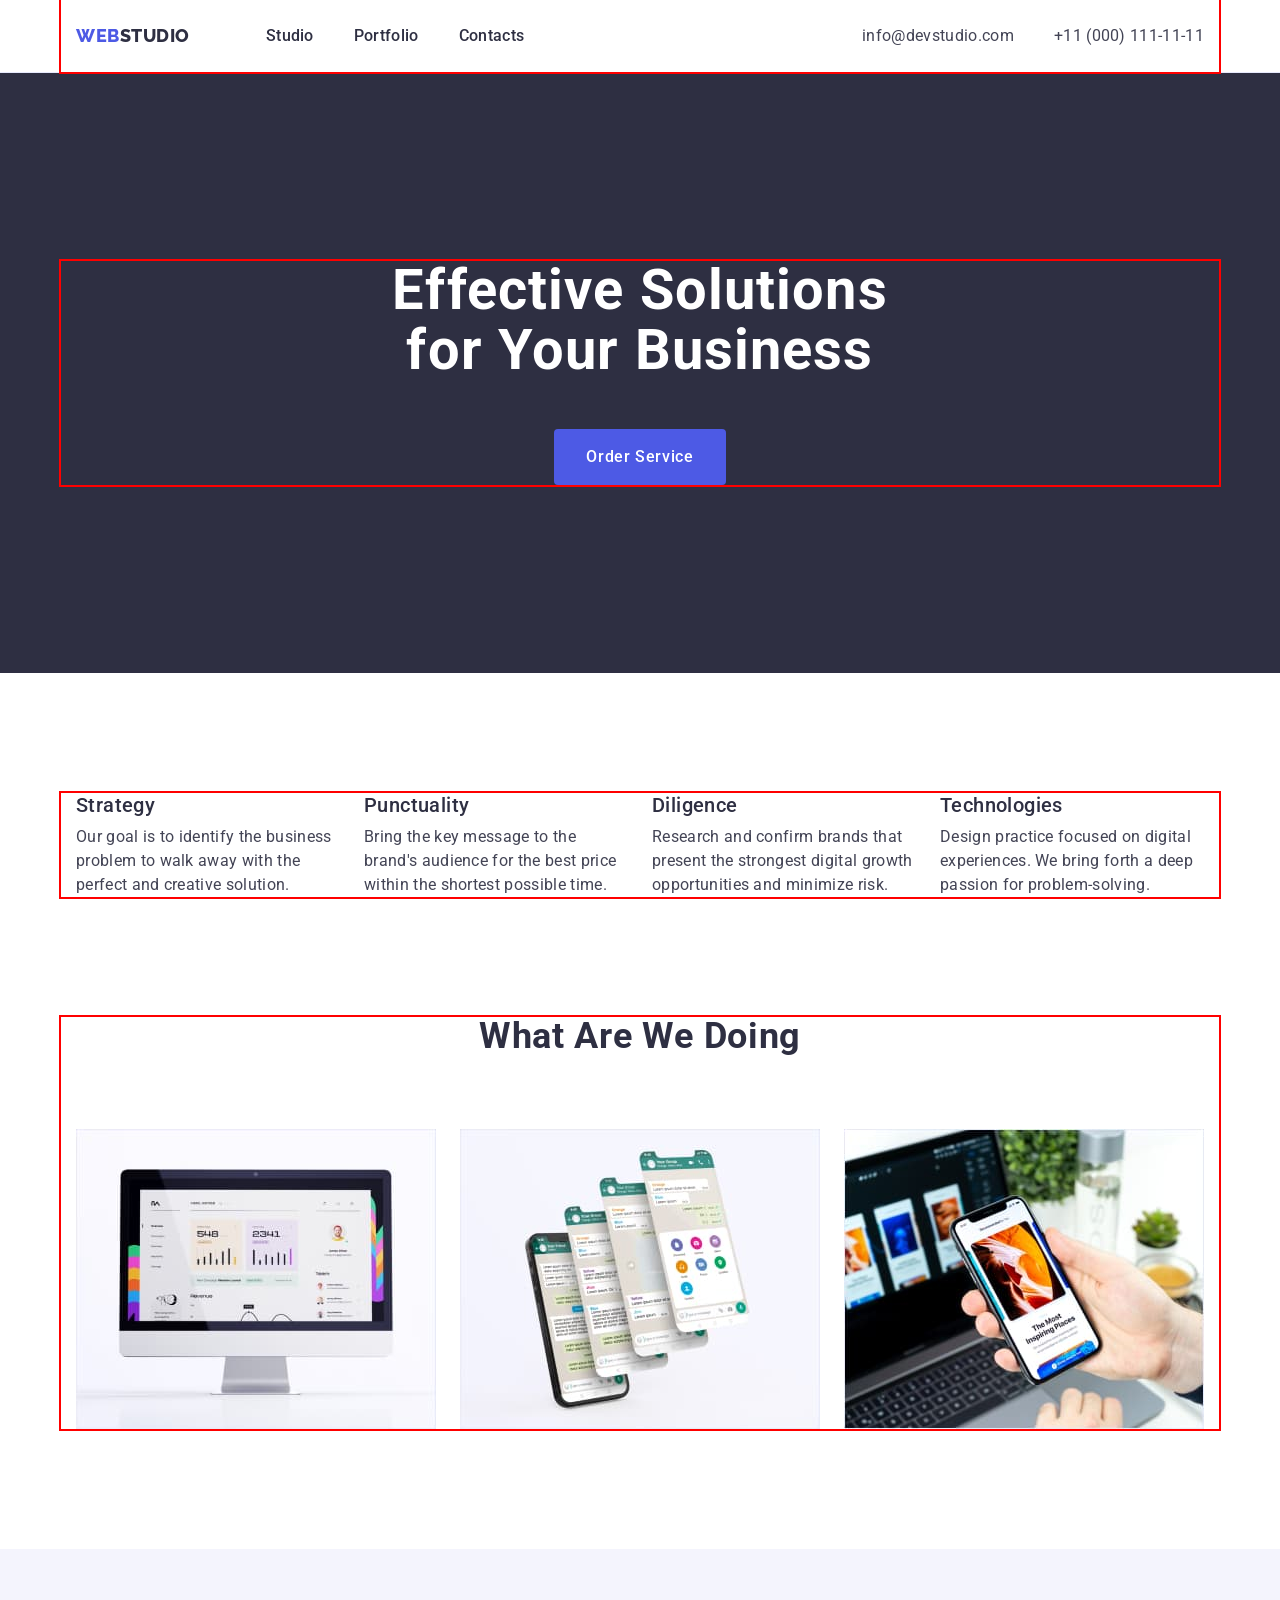
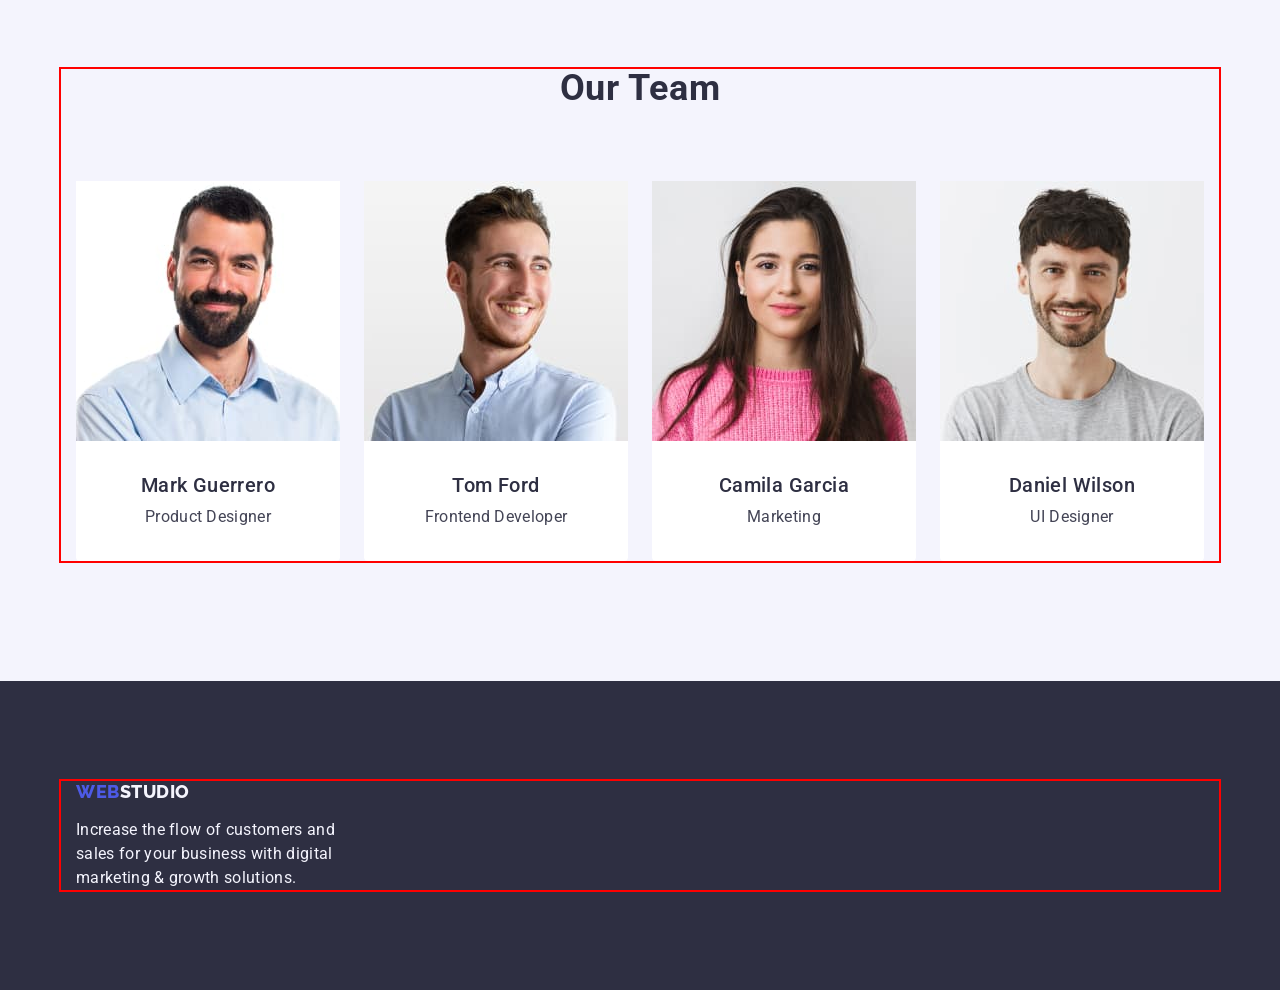
==== commit 4700a0f0: "hw-03" ====
--- a/index.html
+++ b/index.html
@@ -127,7 +127,7 @@
     <!-- Footer -->    
   <footer class="footer">
     <div class="container">
-    <a class="logo link" href="./index.html">Web<span class="logo-studio-footer">Studio</span></a>
+    <a class="footer-logo link" href="./index.html">Web<span class="logo-studio-footer">Studio</span></a>
     <p class="footer-text">Increase the flow of customers and sales for your business with digital marketing & growth solutions.</p>
     </div>
   </footer>
--- a/css/styles.css
+++ b/css/styles.css
@@ -53,12 +53,12 @@
 
 .header {
     border-bottom: 1px solid #E7E9FC;
+}
+
+.header-container {
+    display: flex;
+    align-items: center;
     padding: 24px 0;
-}
-
-.header-container {
-    display: flex;
-    align-items: center;
 }
 
 .header-navigation {
@@ -74,6 +74,7 @@
     letter-spacing: 0.03em;
     text-transform: uppercase;
     color: #4D5AE5;
+    margin-right: 76px;
 }
 
 .logo-studio {
@@ -83,7 +84,6 @@
 .page-list {
     display: flex;
     gap: 40px;
-    margin-left: 76px;
 }
 
 .contacts {
@@ -234,7 +234,7 @@
 
 .team-section {
     background-color: var(--background-color-two);
-    padding-bottom: 120px;
+    padding: 120px 0;
 }
 
 .team {
@@ -255,11 +255,12 @@
 
 .team-item {
     background-color: #ffffff;
+    border-radius: 0px 0px 4px 4px;
 }
 
 .name {
     display: block;
-    padding: 16px 32px;
+    padding: 32px 16px;
     max-width: 232px;
     margin-left: auto;
     margin-right: auto;
@@ -271,8 +272,8 @@
     line-height: 1.2;
     letter-spacing: 0.02em;
     color: var(--title-color-one);
-    border-radius: 0px 0px 4px 4px;
-    text-align: center;
+    text-align: center;
+    margin-bottom: 8px;
 }
 
 .team-text {
@@ -286,14 +287,15 @@
 /* Portfolio */
 
 
+
 /* Buttons */
 
 .main-section {
+    padding-top: 96px;
     padding-bottom: 120px;
 }
 
 .button-list {
-    margin-top: 96px;
     margin-bottom: 72px;
     display: flex;
     gap: 24px;
@@ -319,6 +321,7 @@
 .button-item:focus {
     background-color: #404bbf;
     color: #ffffff;
+    border: 1px solid transparent
 }
 
 .first-button {
@@ -336,7 +339,12 @@
     gap: 24px;
     text-align: center;
     row-gap: 48px;
-
+}
+
+.bar-content {
+    border: 1px solid #e7e9fc;
+    border-top: none;
+    padding: 32px 16px;
 }
 
 .bar-title {
@@ -345,7 +353,6 @@
     line-height: 1.2;
     letter-spacing: 0.02em;
     color: var(--title-color-one);
-    margin-top: 32px;
     margin-bottom: 8px;
     text-align: center;
 }
@@ -373,9 +380,8 @@
 
 }
 
-.logo link {
+.footer-logo {
     display: inline-block;
-    margin-bottom: 16px;
     font-family: 'Raleway', sans-serif;
     font-weight: 800;
     font-size: 18px;
@@ -383,6 +389,7 @@
     letter-spacing: 0.03em;
     text-transform: uppercase;
     color: #4D5AE5;
+    margin-bottom: 16px;
 }
 
 .footer-text {
@@ -391,7 +398,6 @@
     letter-spacing: 0.02em;
     color: var(--text-color-two);
     max-width: 264px;
-    margin-top: 17.5px;
 }
 
 .logo-studio-footer {
